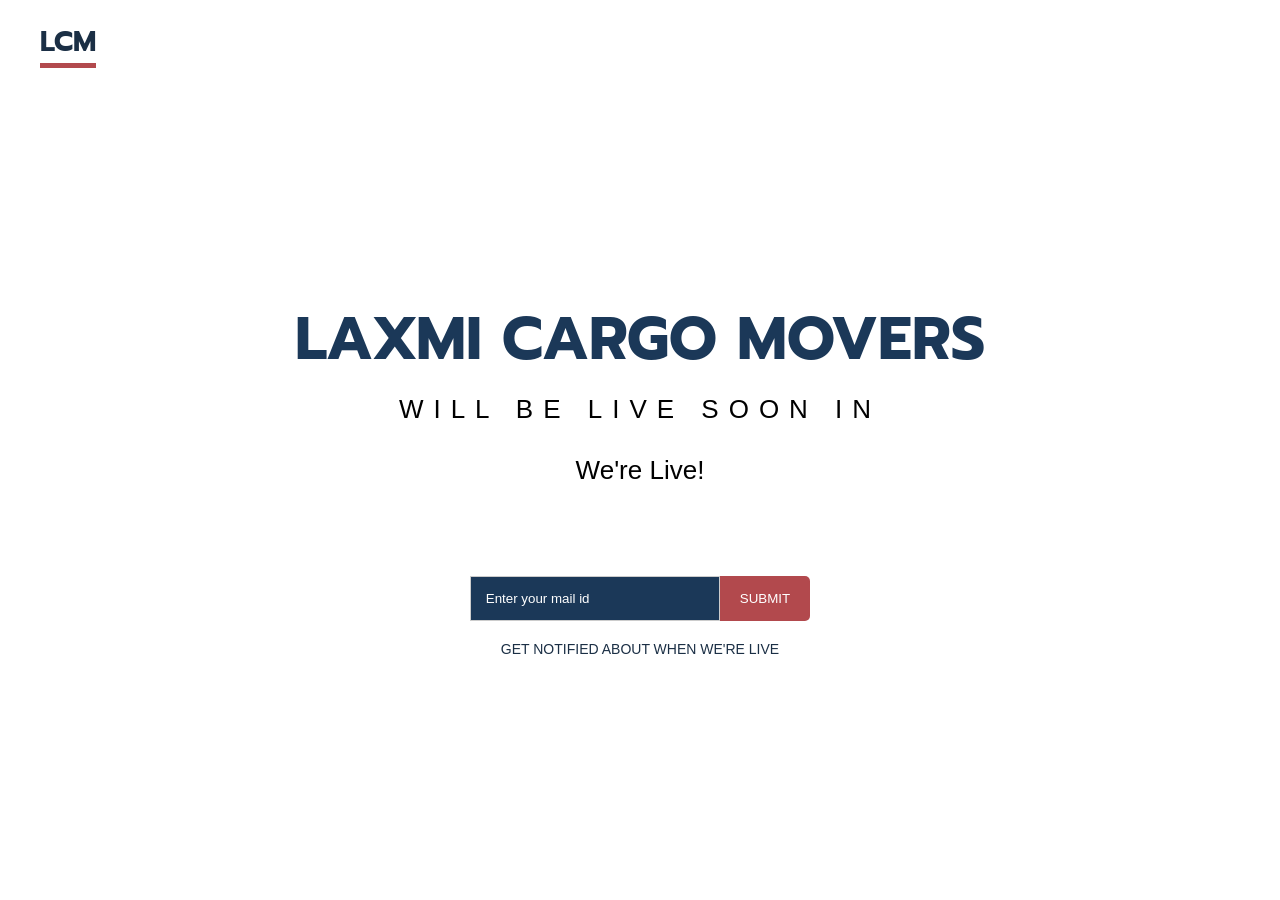
==== index.html @ dc5bd3be "change" ====
<!DOCTYPE html>
<html lang="en">
<head>
  <meta charset="UTF-8">
  <meta name="viewport" content="width=device-width, initial-scale=1.0">
  <link rel="preconnect" href="https://fonts.googleapis.com">
<link rel="preconnect" href="https://fonts.gstatic.com" crossorigin>
<link href="https://fonts.googleapis.com/css2?family=Prompt:ital,wght@0,100;0,200;0,300;0,400;0,500;0,600;0,700;0,800;0,900;1,100;1,200;1,300;1,400;1,500;1,600;1,700;1,800;1,900&display=swap" rel="stylesheet">
  <title>Coming Soon - Laxmi Cargo Movers</title>
  <link rel="stylesheet" href="../style//style.css">
</head>
<body>
  <div class="navbar">
    <div class="logo">LCM</div>
  </div>
  <div class="container">
    <h1>LAXMI CARGO MOVERS</h1>
    <p class="soon">WILL BE LIVE SOON IN</p>
    <div class="countdown">
      <div class="time-box">
        <span id="days"></span>
        <p>DAYS</p>
      </div>
      <div class="time-box">
        <span id="hours"></span>
        <p>HOURS</p>
      </div>
      <div class="time-box">
        <span id="minutes"></span>
        <p>MINUTES</p>
      </div>
      <div class="time-box">
        <span id="seconds"></span>
        <p>SECONDS</p>
      </div>
    </div>
    <div class="subscribe">
      <input type="email" placeholder="Enter your mail id" />
      <button>SUBMIT</button>
    </div>
    <p class="notification">GET NOTIFIED ABOUT WHEN WE'RE LIVE</p>
  </div>

  <script src="../controller/script.js"></script>
</body>
</html>
---- style/style.css ----
/* General reset */
* {
    margin: 0;
    padding: 0;
    box-sizing: border-box;
}

body {
    font-family: Arial, sans-serif;
    display: flex;
    align-items: center;
    justify-content: center;
    height: 100vh;
    background-color: #ffffff;
    padding: 20px;
    flex-direction: column;
}

.navbar {
    position: fixed;
    top: 0;
    left: 0;
    width: 100%;
    padding: 10px 20px;
    display: flex;
    align-items: center;
    justify-content: flex-start;
    background-color: #ffffff;
}

.logo {
    font-size: 28px; /* Increased font size */
    font-weight: bold;
    color: #1b2f45;
    margin: 10px 20px;
    border-bottom: 5px solid #B2494D;
    font-family: "Prompt", sans-serif;

}

.container {
    text-align: center;
    max-width: 1000px; /* Increased max-width */
    width: 100%;
    margin-top: 80px; /* Added more space from the navbar */
}

h1 {
    font-size: 60px;
    color: #1B3858;
    margin-bottom: 10px;
        font-family: "Prompt", sans-serif;
        font-weight: 700;
        font-style: normal;
      
}
.soon{
    letter-spacing: 10px;
    font-weight: 100;

}

p {
    font-size: 26px;
    color: #000000;
    margin-bottom: 30px;
}

.countdown {
    display: flex;
    gap: 30px; /* Increased gap between time-boxes */
    flex-wrap: wrap;
    max-width: 1000px; /* Increased max-width */
    margin-bottom: 30px;
    justify-content: space-evenly;
}

.time-box {
    background-color: #1B3858;
    color: #B2494D;
    width: 140px; /* Adjusted width */
    height: 140px; /* Adjusted height */
    padding: 10px; /* Added padding for consistent spacing */
    display: flex;
    flex-direction: column;
    align-items: center;
    justify-content: center;
    transition: background-color 0.3s ease-in-out, transform 0.3s ease-in-out;
    box-shadow: 0px 4px 20px rgba(27, 56, 88, 0.47); /* Enhanced box shadow */

}

.time-box span {
    font-size: 68px; /* Increased font size */
    font-weight: 500;
    /* margin-top: 30px; */
    font-family: "Prompt", sans-serif;

}

.time-box p {
    font-size: 19px;
    color: #ffffff;
    margin-bottom: 10px;
}

.subscribe {
    display: flex;
    justify-content: center;
    margin-bottom: 20px;
    flex-wrap: wrap;
    margin-top:60px;
}

.subscribe input {
    width: 250px;
    padding: 14px 15px;
    border: 1px solid #cccccc;
    background-color: #1B3858;
}

.subscribe input::placeholder {
    color: #ffffff;
}

.subscribe button {
    background-color: #B2494D;
    color: white;
    padding: 10px 20px;
    border: none;
    cursor: pointer;
    border-top-right-radius: 5px;
    border-bottom-right-radius: 5px;
}

.notification {
    font-size: 14px;
    color: #1b2f45;
}

/* Responsive Styles */
@media (max-width: 768px) {
    .countdown {
        gap: 15px; /* Adjusted gap for smaller screens */
    }

    .time-box {
        width: 100px; /* Adjusted width for responsiveness */
        height: 100px; /* Adjusted height for responsiveness */
    }

    .time-box span {
        font-size: 32px;
    }

    h1 {
        font-size: 28px;
    }

    p {
        font-size: 16px;
    }
}

@media (max-width: 480px) {
    .countdown {
        flex-direction: column;
        align-items: center;
    }

    .subscribe input {
        width: 100%;
        border-radius: 5px;
        margin-bottom: 10px;
    }

    .subscribe button {
        width: 100%;
        border-radius: 5px;
    }
}
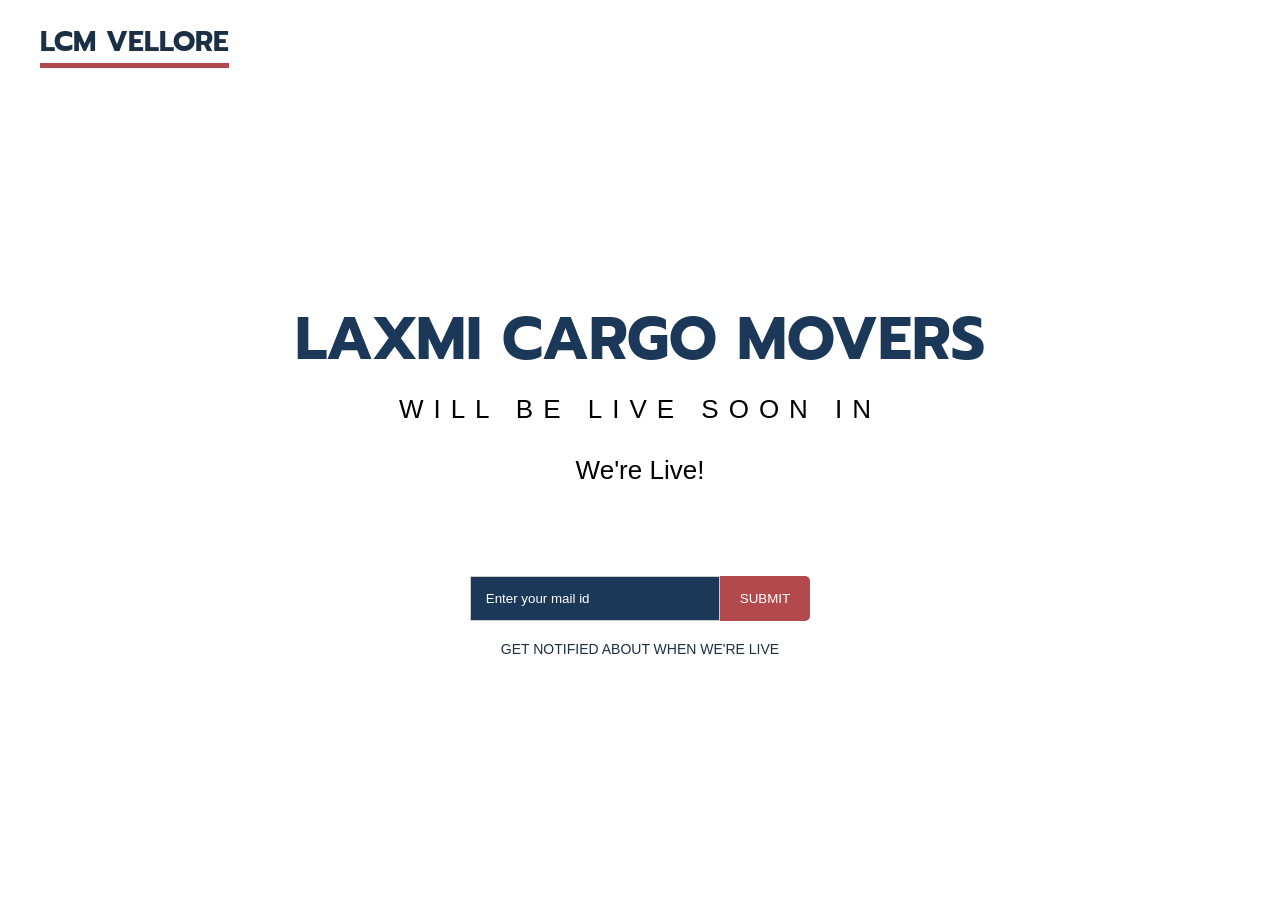
==== commit bed3567d: "change" ====
--- a/index.html
+++ b/index.html
@@ -7,11 +7,11 @@
 <link rel="preconnect" href="https://fonts.gstatic.com" crossorigin>
 <link href="https://fonts.googleapis.com/css2?family=Prompt:ital,wght@0,100;0,200;0,300;0,400;0,500;0,600;0,700;0,800;0,900;1,100;1,200;1,300;1,400;1,500;1,600;1,700;1,800;1,900&display=swap" rel="stylesheet">
   <title>Coming Soon - Laxmi Cargo Movers</title>
-  <link rel="stylesheet" href="../style//style.css">
+  <link rel="stylesheet" href="./style.css">
 </head>
 <body>
   <div class="navbar">
-    <div class="logo">LCM</div>
+    <div class="logo">LCM VELLORE</div>
   </div>
   <div class="container">
     <h1>LAXMI CARGO MOVERS</h1>
@@ -41,6 +41,6 @@
     <p class="notification">GET NOTIFIED ABOUT WHEN WE'RE LIVE</p>
   </div>
 
-  <script src="../controller/script.js"></script>
+  <script src="./script.js"></script>
 </body>
 </html>
--- a/style.css
+++ b/style.css
@@ -0,0 +1,183 @@
+/* General reset */
+* {
+    margin: 0;
+    padding: 0;
+    box-sizing: border-box;
+}
+
+body {
+    font-family: Arial, sans-serif;
+    display: flex;
+    align-items: center;
+    justify-content: center;
+    height: 100vh;
+    background-color: #ffffff;
+    padding: 20px;
+    flex-direction: column;
+}
+
+.navbar {
+    position: fixed;
+    top: 0;
+    left: 0;
+    width: 100%;
+    padding: 10px 20px;
+    display: flex;
+    align-items: center;
+    justify-content: flex-start;
+    background-color: #ffffff;
+}
+
+.logo {
+    font-size: 28px; /* Increased font size */
+    font-weight: bold;
+    color: #1b2f45;
+    margin: 10px 20px;
+    border-bottom: 5px solid #B2494D;
+    font-family: "Prompt", sans-serif;
+
+}
+
+.container {
+    text-align: center;
+    max-width: 1000px; /* Increased max-width */
+    width: 100%;
+    margin-top: 80px; /* Added more space from the navbar */
+}
+
+h1 {
+    font-size: 60px;
+    color: #1B3858;
+    margin-bottom: 10px;
+        font-family: "Prompt", sans-serif;
+        font-weight: 700;
+        font-style: normal;
+      
+}
+.soon{
+    letter-spacing: 10px;
+    font-weight: 100;
+
+}
+
+p {
+    font-size: 26px;
+    color: #000000;
+    margin-bottom: 30px;
+    font-weight: 500;
+}
+
+.countdown {
+    display: flex;
+    gap: 30px; /* Increased gap between time-boxes */
+    flex-wrap: wrap;
+    max-width: 1000px; /* Increased max-width */
+    margin-bottom: 30px;
+    justify-content: space-evenly;
+}
+
+.time-box {
+    background-color: #1B3858;
+    color: #B2494D;
+    width: 140px; /* Adjusted width */
+    height: 140px; /* Adjusted height */
+    padding: 10px; /* Added padding for consistent spacing */
+    display: flex;
+    flex-direction: column;
+    align-items: center;
+    justify-content: center;
+    transition: background-color 0.3s ease-in-out, transform 0.3s ease-in-out;
+    box-shadow: 0px 4px 20px rgba(27, 56, 88, 0.47); /* Enhanced box shadow */
+
+}
+
+.time-box span {
+    font-size: 68px; /* Increased font size */
+    font-weight: 500;
+    /* margin-top: 30px; */
+    font-family: "Prompt", sans-serif;
+
+}
+
+.time-box p {
+    font-size: 19px;
+    color: #ffffff;
+    margin-bottom: 10px;
+}
+
+.subscribe {
+    display: flex;
+    justify-content: center;
+    margin-bottom: 20px;
+    flex-wrap: wrap;
+    margin-top:60px;
+}
+
+.subscribe input {
+    width: 250px;
+    padding: 14px 15px;
+    border: 1px solid #cccccc;
+    background-color: #1B3858;
+    color: #ffffff;
+}
+
+.subscribe input::placeholder {
+    color: #ffffff;
+}
+
+.subscribe button {
+    background-color: #B2494D;
+    color: white;
+    padding: 10px 20px;
+    border: none;
+    cursor: pointer;
+    border-top-right-radius: 5px;
+    border-bottom-right-radius: 5px;
+}
+
+.notification {
+    font-size: 14px;
+    color: #1b2f45;
+}
+
+/* Responsive Styles */
+@media (max-width: 768px) {
+    .countdown {
+        gap: 15px; /* Adjusted gap for smaller screens */
+    }
+
+    .time-box {
+        width: 100px; /* Adjusted width for responsiveness */
+        height: 100px; /* Adjusted height for responsiveness */
+    }
+
+    .time-box span {
+        font-size: 32px;
+    }
+
+    h1 {
+        font-size: 28px;
+    }
+
+    p {
+        font-size: 16px;
+    }
+}
+
+@media (max-width: 480px) {
+    .countdown {
+        flex-direction: column;
+        align-items: center;
+    }
+
+    .subscribe input {
+        width: 100%;
+        border-radius: 5px;
+        margin-bottom: 10px;
+    }
+
+    .subscribe button {
+        width: 100%;
+        border-radius: 5px;
+    }
+}
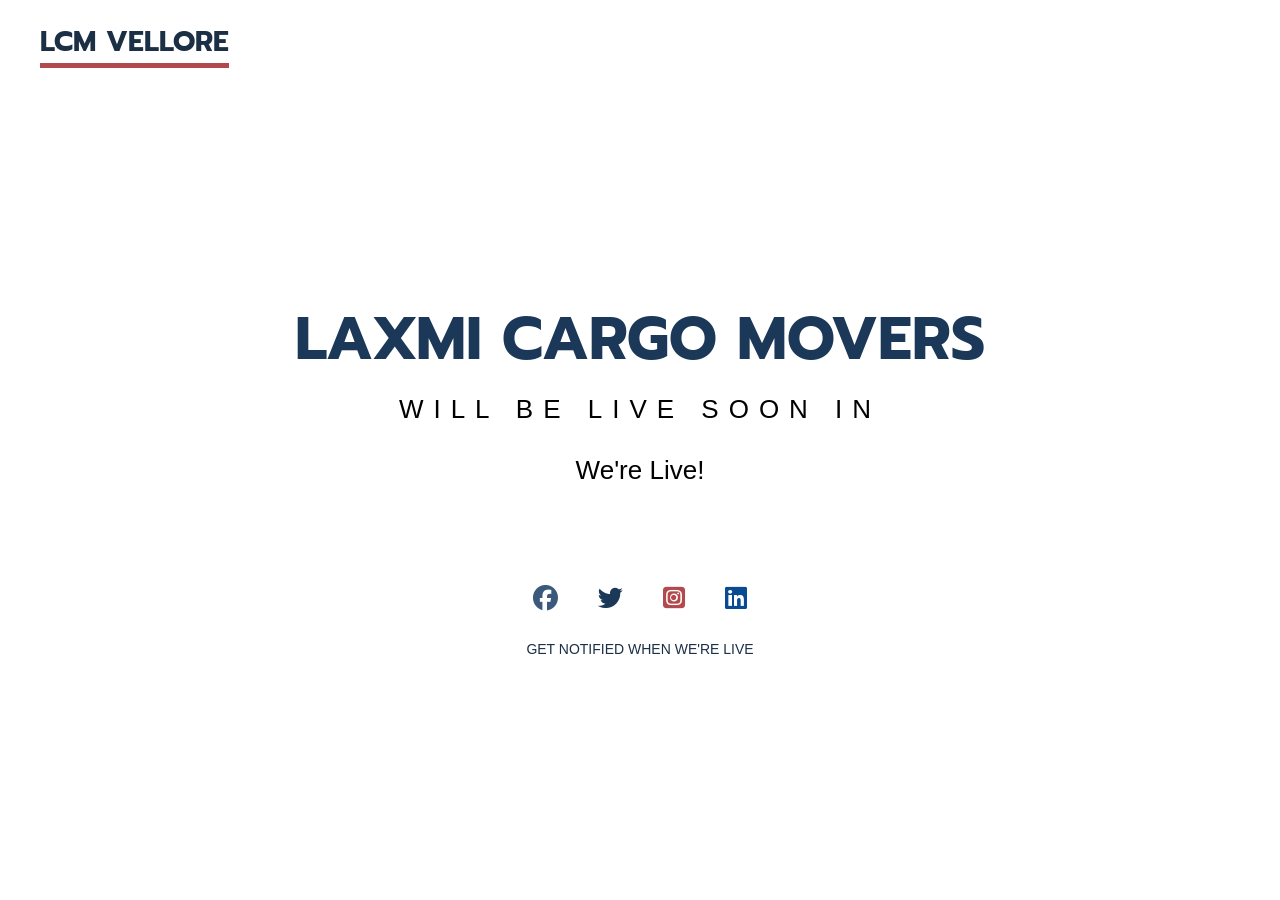
==== commit b7e9e2a4: "change" ====
--- a/index.html
+++ b/index.html
@@ -6,7 +6,8 @@
   <link rel="preconnect" href="https://fonts.googleapis.com">
 <link rel="preconnect" href="https://fonts.gstatic.com" crossorigin>
 <link href="https://fonts.googleapis.com/css2?family=Prompt:ital,wght@0,100;0,200;0,300;0,400;0,500;0,600;0,700;0,800;0,900;1,100;1,200;1,300;1,400;1,500;1,600;1,700;1,800;1,900&display=swap" rel="stylesheet">
-  <title>Coming Soon - Laxmi Cargo Movers</title>
+<link rel="stylesheet" href="https://cdnjs.cloudflare.com/ajax/libs/font-awesome/6.6.0/css/all.min.css" integrity="sha512-Kc323vGBEqzTmouAECnVceyQqyqdsSiqLQISBL29aUW4U/M7pSPA/gEUZQqv1cwx4OnYxTxve5UMg5GT6L4JJg==" crossorigin="anonymous" referrerpolicy="no-referrer" />  
+<title>Coming Soon - Laxmi Cargo Movers</title>
   <link rel="stylesheet" href="./style.css">
 </head>
 <body>
@@ -35,10 +36,12 @@
       </div>
     </div>
     <div class="subscribe">
-      <input type="email" placeholder="Enter your mail id" />
-      <button>SUBMIT</button>
+      <i class="fa-brands fa-facebook"></i>
+      <i class="fa-brands fa-twitter"></i>
+      <i class="fa-brands fa-square-instagram"></i>
+      <i class="fa-brands fa-linkedin"></i>
     </div>
-    <p class="notification">GET NOTIFIED ABOUT WHEN WE'RE LIVE</p>
+    <p class="notification">GET NOTIFIED WHEN WE'RE LIVE</p>
   </div>
 
   <script src="./script.js"></script>
--- a/style.css
+++ b/style.css
@@ -112,27 +112,23 @@
     flex-wrap: wrap;
     margin-top:60px;
 }
-
-.subscribe input {
-    width: 250px;
-    padding: 14px 15px;
-    border: 1px solid #cccccc;
-    background-color: #1B3858;
-    color: #ffffff;
+.subscribe i{
+    margin: 10px 20px;
+    font-size: 25px;
+    transition: color 0.3s ease-in-out;
+    cursor: pointer;
 }
-
-.subscribe input::placeholder {
-    color: #ffffff;
+.fa-square-instagram{
+    color: #B2494D;
 }
-
-.subscribe button {
-    background-color: #B2494D;
-    color: white;
-    padding: 10px 20px;
-    border: none;
-    cursor: pointer;
-    border-top-right-radius: 5px;
-    border-bottom-right-radius: 5px;
+.fa-facebook{
+    color: #3a597b;
+}
+.fa-twitter{
+    color: #1B3858;
+}
+.fa-linkedin{
+    color: #084b93;
 }
 
 .notification {
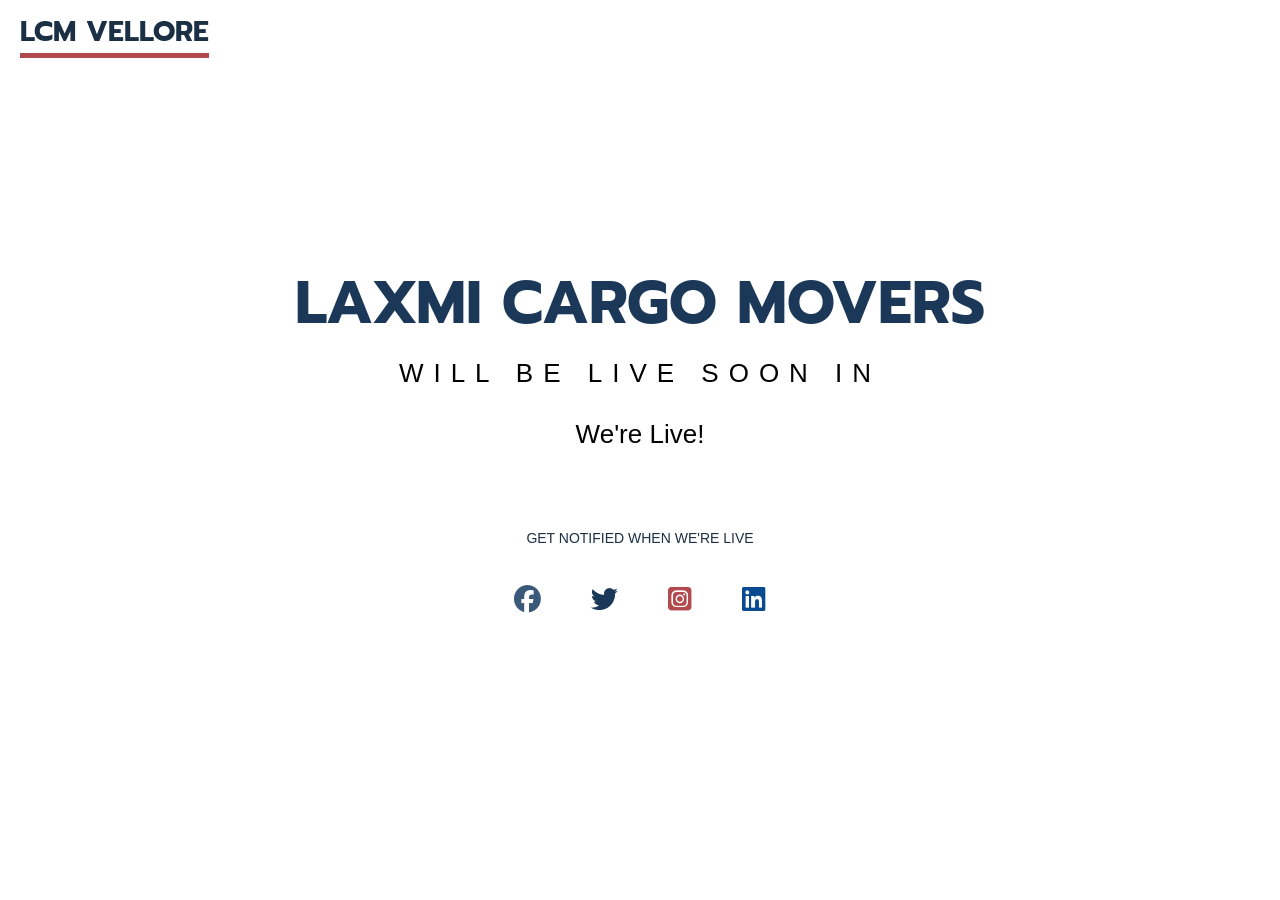
==== commit 07b96046: "change" ====
--- a/index.html
+++ b/index.html
@@ -35,13 +35,14 @@
         <p>SECONDS</p>
       </div>
     </div>
+    
+    <p class="notification">GET NOTIFIED WHEN WE'RE LIVE</p>
     <div class="subscribe">
       <i class="fa-brands fa-facebook"></i>
       <i class="fa-brands fa-twitter"></i>
       <i class="fa-brands fa-square-instagram"></i>
       <i class="fa-brands fa-linkedin"></i>
     </div>
-    <p class="notification">GET NOTIFIED WHEN WE'RE LIVE</p>
   </div>
 
   <script src="./script.js"></script>
--- a/style.css
+++ b/style.css
@@ -32,7 +32,7 @@
     font-size: 28px; /* Increased font size */
     font-weight: bold;
     color: #1b2f45;
-    margin: 10px 20px;
+    margin: 1   0px 20px;
     border-bottom: 5px solid #B2494D;
     font-family: "Prompt", sans-serif;
 
@@ -42,7 +42,7 @@
     text-align: center;
     max-width: 1000px; /* Increased max-width */
     width: 100%;
-    margin-top: 80px; /* Added more space from the navbar */
+    /* margin-top: 0px; Added more space from the navbar */
 }
 
 h1 {
@@ -110,11 +110,11 @@
     justify-content: center;
     margin-bottom: 20px;
     flex-wrap: wrap;
-    margin-top:60px;
+    margin-top:30px;
 }
 .subscribe i{
-    margin: 10px 20px;
-    font-size: 25px;
+    margin: 10px 25px;
+    font-size: 27px;
     transition: color 0.3s ease-in-out;
     cursor: pointer;
 }
@@ -134,6 +134,7 @@
 .notification {
     font-size: 14px;
     color: #1b2f45;
+    margin-top: 50px;
 }
 
 /* Responsive Styles */
@@ -161,6 +162,9 @@
 }
 
 @media (max-width: 480px) {
+    .logo{
+        font-size: 20px;
+    }
     .countdown {
         flex-direction: column;
         align-items: center;
